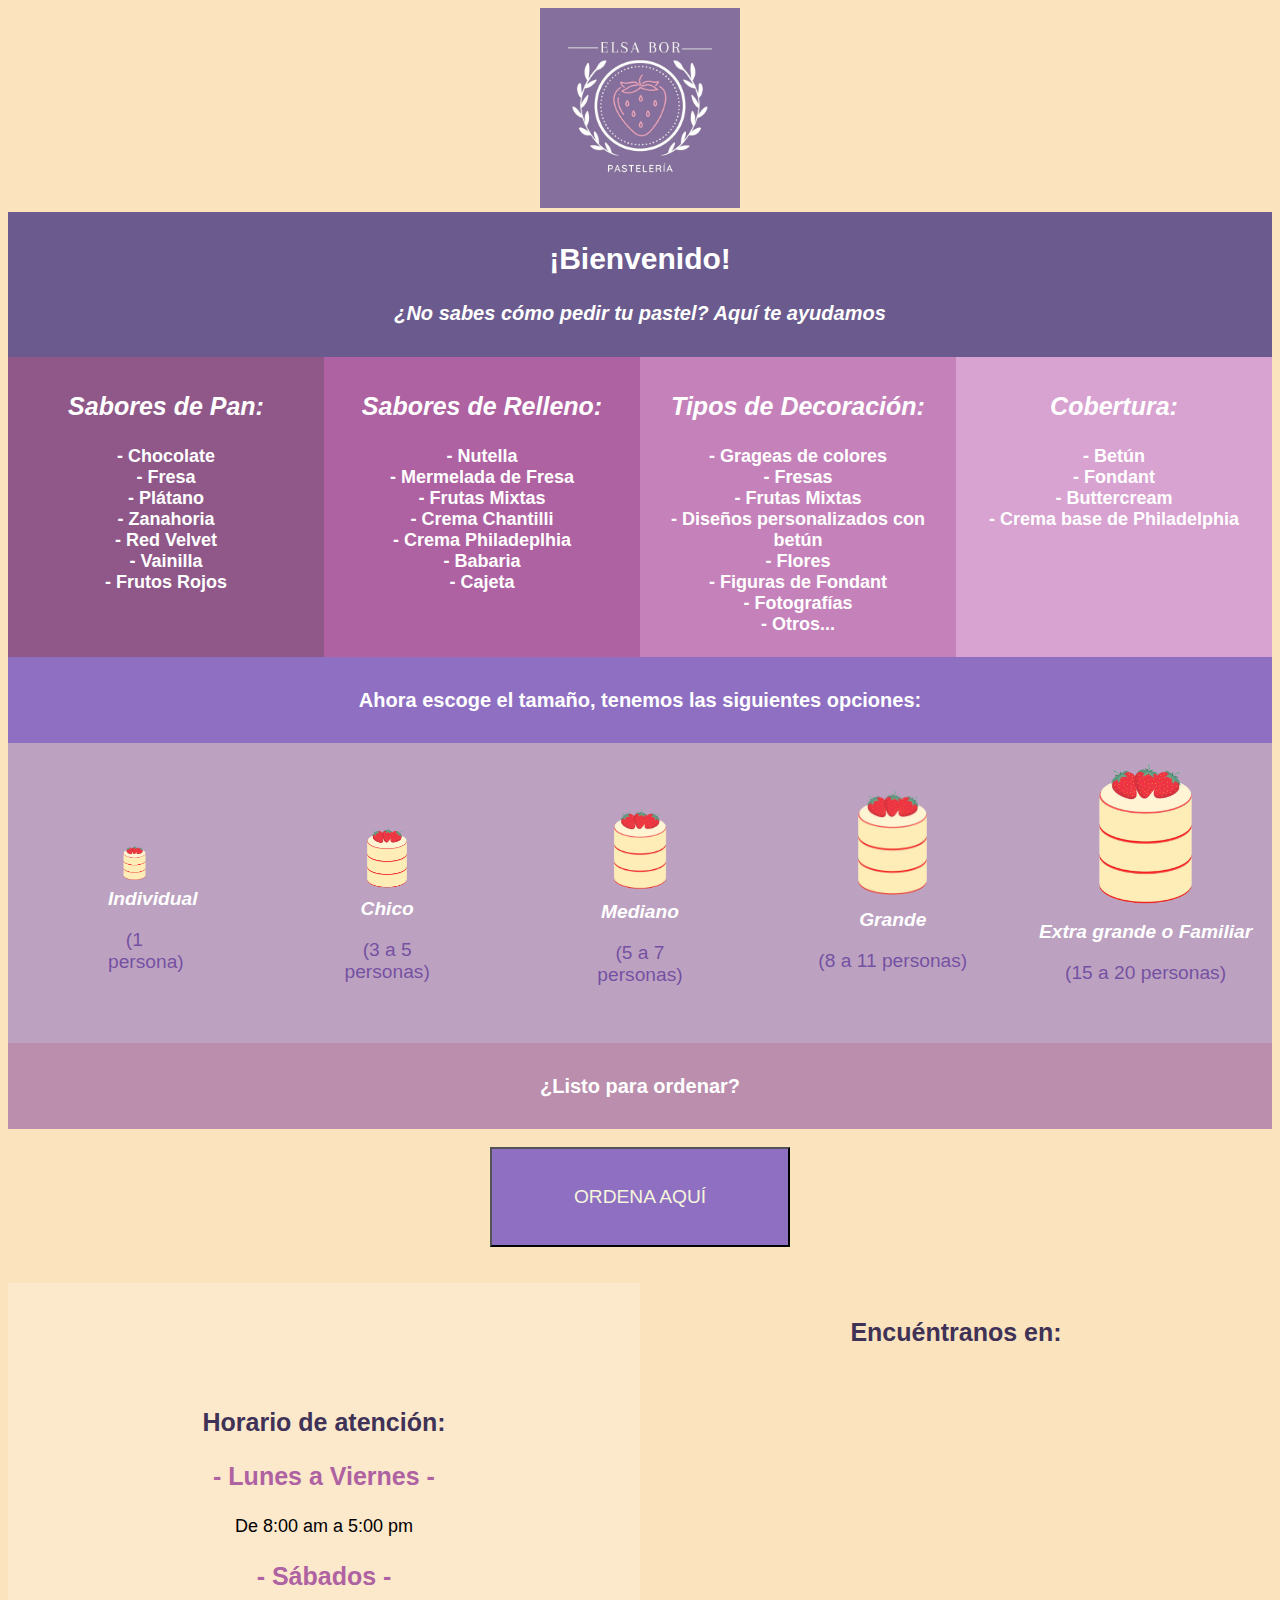
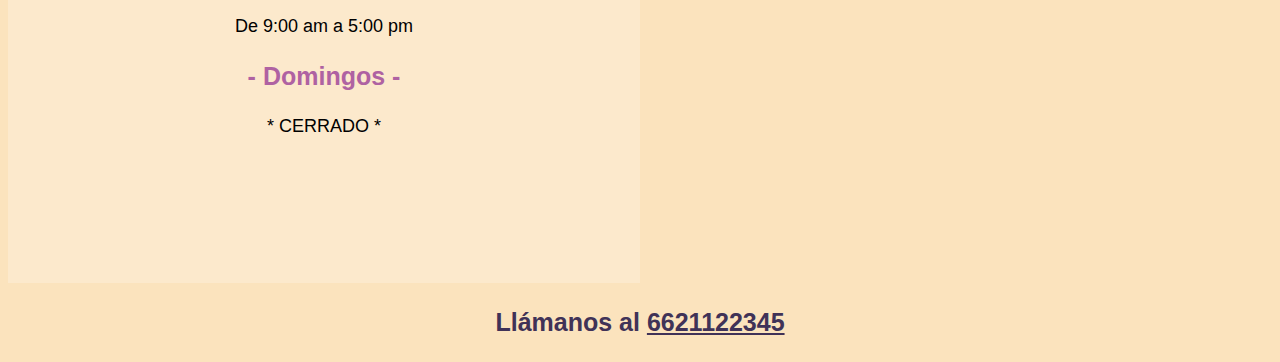
==== S2_HTML/index.html @ 11628e12 "Add files via upload" ====
<!DOCTYPE html>
<html lang="en">
<head>
    <meta charset="UTF-8">
    <meta http-equiv="X-UA-Compatible" content="IE=edge">
    <meta name="viewport" content="width=device-width, initial-scale=1.0">
    <title>Elsa Bor Pastelería</title>

    <style>
        * {
            box-sizing: border-box;
        }

        body {
            font-family: Arial;
            background-color: rgb(251, 227, 189);
        }

        /* Estilo de header */
        header {
            background-color: rgb(106, 90, 141);
            padding: 5px;
            text-align: center;
            font-size: 20px;
            color: white;
        
        }

        h3 {
            font-family:'Segoe UI', Tahoma, Geneva, Verdana, sans-serif;
            font-size: 25px;
            color: rgb(255, 255, 255);
        }

        /* Crear 2 columnas con la misma posición en la fila */
        nav {
            float: left;
            width: 25%;
            height: 300px;
            /* only for demonstration, should be removed */
            background: rgb(143, 88, 137);
            padding: 10px;
            color: white;
            font-size: large;
        }

        nav ul {
            list-style-type: none;
            padding: 0;
        }

        /*article {
            float: left;
            padding: 20px;
            width: 70%;
            background-color: #f1f1f1;
            height: 300px;
        }*/

        /* Clear floats after the columns */
        section::after {
            content: "";
            display: table;
            clear: both;
        }

        /* Estilo de footer 
        footer {
            background-color: #777;
            padding: 10px;
            text-align: center;
            color: white;
        }*/

        /* Responsive layout */
        @media (max-width: 600px) {

            nav,
            article {
                width: 100%;
                height: auto;
            }
        }
    </style>
</head>

<body>
    
    <center><img src="logo.jpg" width="200px"> </center>
    
    <header>
        <h2>¡Bienvenido!</h2>
        <h4><i>¿No sabes cómo pedir tu pastel? Aquí te ayudamos</i></h4>
    </header>

    <section>
        <nav>
            <center>
                <h3><i>Sabores de Pan: </i></h3>
            

            <ul>
                <b>
                <li>- Chocolate</li>
                <li>- Fresa</li>
                <li>- Plátano</li>
                <li>- Zanahoria</li>
                <li>- Red Velvet</li>
                <li>- Vainilla</li>
                <li>- Frutos Rojos</li>
                </b>
            </ul></center>

        </nav>

        <nav style="background-color: rgb(175, 98, 162);">
            <center>
                <h3><i>Sabores de Relleno: </i></h3>

            <ul>
                <b>
                <li>- Nutella</li>
                <li>- Mermelada de Fresa</li>
                <li>- Frutas Mixtas</li>
                <li>- Crema Chantilli</li>
                <li>- Crema Philadeplhia</li>
                <li>- Babaria</li>
                <li>- Cajeta</li>
                </b>
            </ul></center>
        </nav>

        <nav style="background-color: rgb(197, 130, 186);">
            <center>
                <h3><i>Tipos de Decoración: </i></h3>

            <ul>
                <b>
                <li>- Grageas de colores</li>
                <li>- Fresas</li>
                <li>- Frutas Mixtas</li>
                <li>- Diseños personalizados con betún</li>
                <li>- Flores</li>
                <li>- Figuras de Fondant</li>
                <li>- Fotografías</li>
                <li>- Otros...</li>
                </b>
            </ul></center>
        </nav>

        <nav style="background-color: #D8A3D1;">
            <center>
                <h3><i>Cobertura: </i></h3>

            <ul>
                <b>
                <li>- Betún</li>
                <li>- Fondant</li>
                <li>- Buttercream </li>
                <li>- Crema base de Philadelphia</li>
                </b>
            </ul></center>
        </nav>

    </section>

        <header style="background-color: #8f6fc2;"> 
            <h4>
                Ahora escoge el tamaño, tenemos las siguientes opciones:
            </h4>
        </header>

    <section>
        <nav style="width: 20%; background-color:#bca1c0; padding: 100px; font-size: larger;" >
            <center>
                <img src="pastel.png" width="75%" >
                <b><i>Individual</i></b>

                <p style="color: #5c3699c2;">(1 persona)</p>
            </center>          
        </nav>

        <nav style="width: 20%; background-color:#bca1c0; padding: 80px;font-size: larger" >
            <center>
                <img src="pastel.png" width="75%" >
                <b><i>Chico</i></b>
                <p style="color: #5c3699c2;">(3 a 5 personas)</p>
            </center>          
        </nav>

        <nav style="width: 20%; background-color:#bca1c0; padding: 60px; font-size: larger" >
            <center>
                <img src="pastel.png" width="70%" >
                <b><i>Mediano</i></b>
                <p style="color: #5c3699c2;">(5 a 7 personas)</p>
            </center>          
        </nav>

        <nav style="width: 20%; background-color:#bca1c0; padding: 40px;font-size: larger" >
            <center>
                <img src="pastel.png" width="70%" >
                <b><i>Grande</i></b>
                <p style="color: #5c3699c2;">(8 a 11 personas)</p>
            </center>          
        </nav>

        <nav style="width: 20%; background-color:#bca1c0; padding: 10px;font-size: larger" >
            <center>
                <img src="pastel.png" width="70%" >
                <br>
                <b><i>Extra grande o Familiar</i></b>
                <p style="color: #5c3699c2;">(15 a 20 personas)</p>
            </center>          
        </nav>

    </section>

    <header style="background-color: #ad7cabd5;"> 
        <h4>
            ¿Listo para ordenar?
        </h4>
    </header>
    <br>

    <div style="text-align: center;">
        <a href="ordenar.html">
            <button style="width: 300px; height: 100px; font-size: larger; background-color: #8f6fc2; color: beige;">
                ORDENA AQUÍ
            </button>              
        </a>
      
    </div>
    <br>
    <br>
    <section>
        </nav>
        <nav style="height: 600px; width: 50%; background-color: rgba(255, 255, 255, 0.24); padding: 100px;">
            <center>
                <h3 style="color: #403257;"> Horario de atención:</h3>
                <h3 style="color: rgb(175, 98, 162);"> - Lunes a Viernes -</h3>
                <p style="color: black;">De 8:00 am a 5:00 pm</p>

                <h3 style="color: rgb(175, 98, 162);"> - Sábados -</h3>
                <p style="color: black;">De 9:00 am a 5:00 pm</p>

                <h3 style="color: rgb(175, 98, 162);"> - Domingos -</h3>
                <p style="color: black;">* CERRADO *</p>
            </center>            
        </nav>

        <nav style="height: 600px; width: 50%; background-color: transparent">
            <center>
                <h3 style="color: #403257;"> Encuéntranos en: </h3>
                <iframe src="https://www.google.com/maps/embed?pb=!1m18!1m12!1m3!1d3485.3598522217676!2d-110.9731966849219!3d29.124574668391293!2m3!1f0!2f0!3f0!3m2!1i1024!2i768!4f13.1!3m3!1m2!1s0x86ce87f400155b39%3A0x92df247193d4067!2sElsa%20Glorias%20Portillo!5e0!3m2!1ses!2smx!4v1646526585065!5m2!1ses!2smx" width="600" height="450" style="border:0;" allowfullscreen="" loading="lazy"></iframe>

                
            </center>        
    </section>

    <center>
        <h3 style="color: #403257;"> Llámanos al <u>6621122345<us></h3>        
    </center>

</body>

</html>
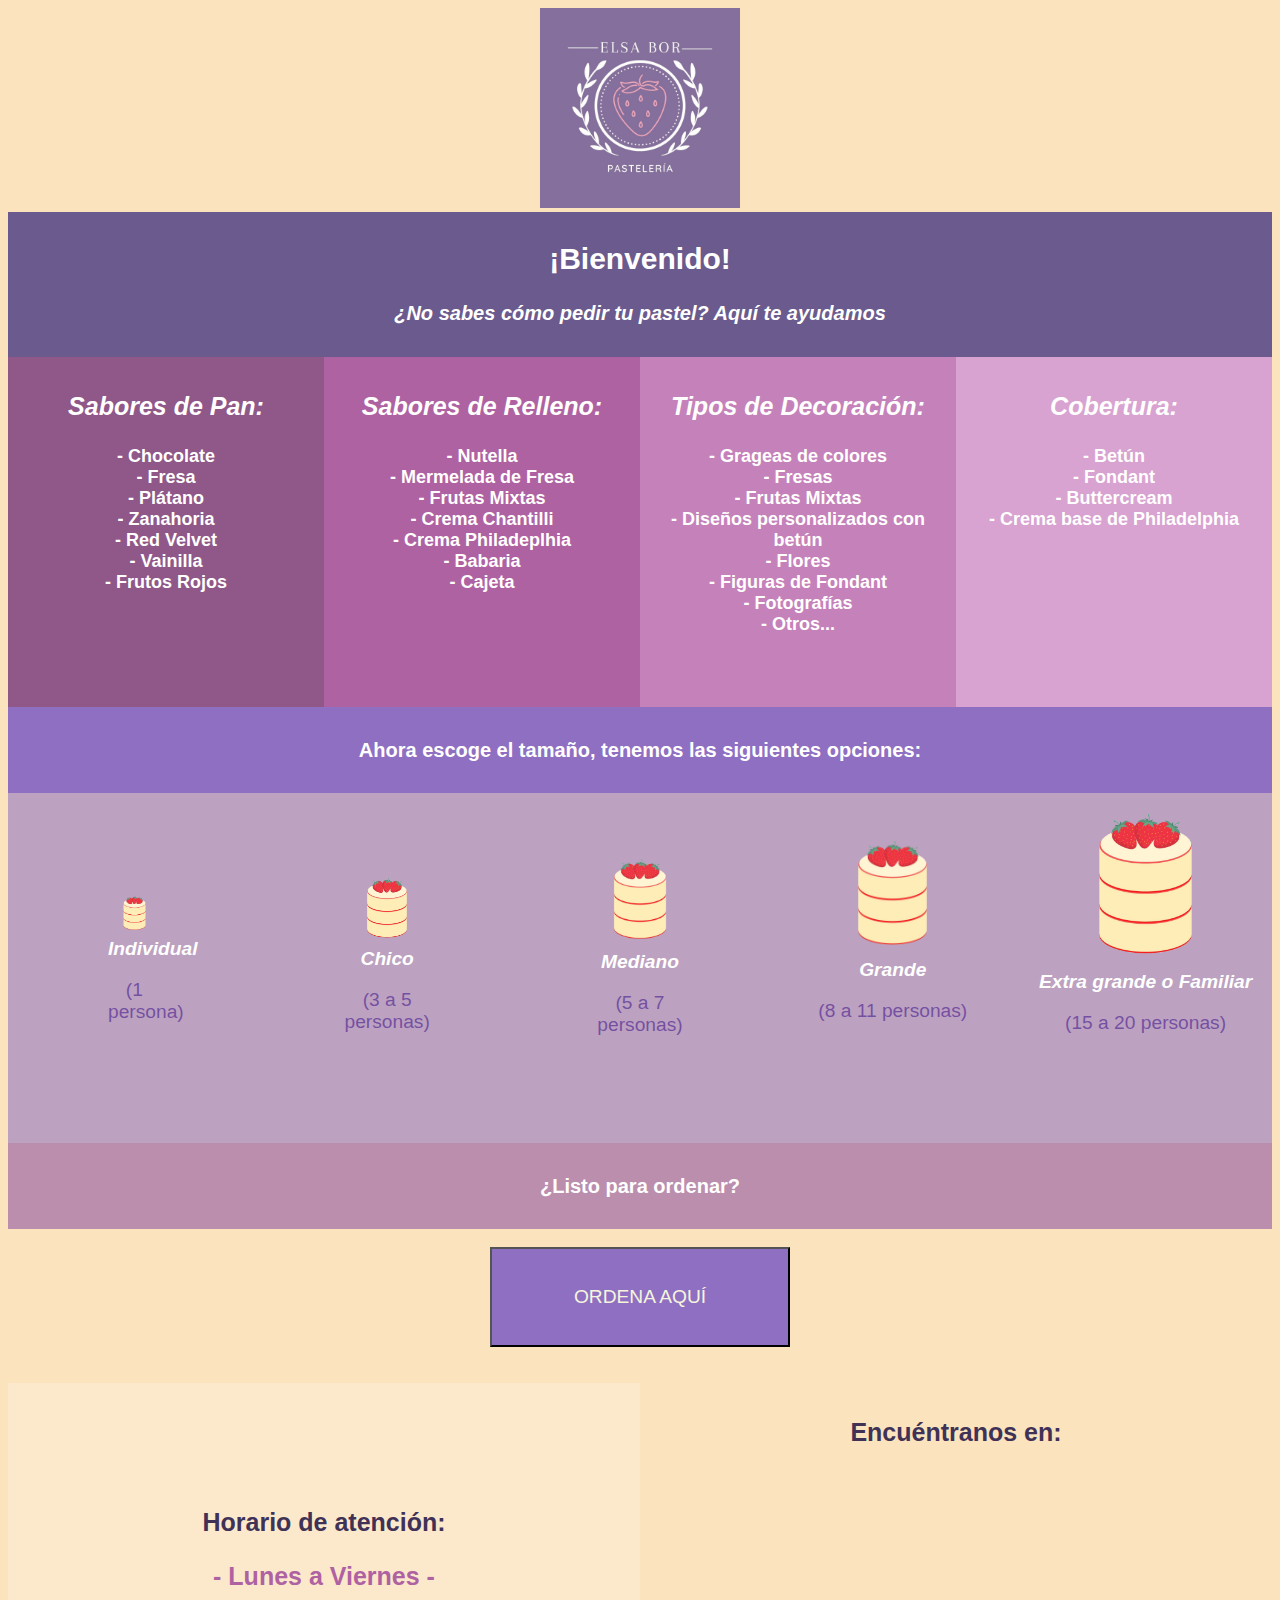
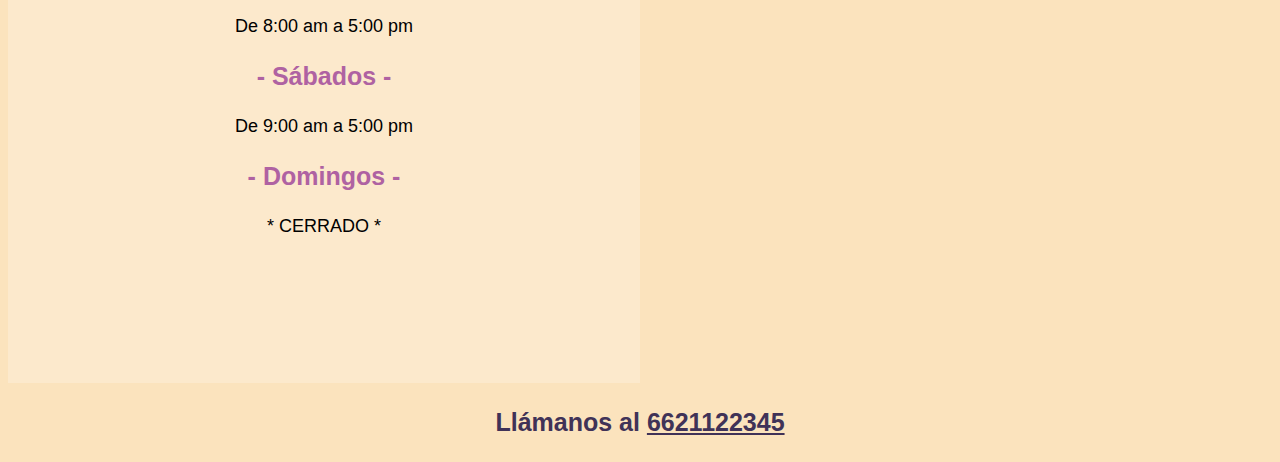
==== commit 57cfc704: "Add files via upload" ====
--- a/S2_HTML/index.html
+++ b/S2_HTML/index.html
@@ -36,8 +36,8 @@
         nav {
             float: left;
             width: 25%;
-            height: 300px;
-            /* only for demonstration, should be removed */
+            height: 350px;
+
             background: rgb(143, 88, 137);
             padding: 10px;
             color: white;
@@ -49,28 +49,12 @@
             padding: 0;
         }
 
-        /*article {
-            float: left;
-            padding: 20px;
-            width: 70%;
-            background-color: #f1f1f1;
-            height: 300px;
-        }*/
-
-        /* Clear floats after the columns */
+
         section::after {
             content: "";
             display: table;
             clear: both;
         }
-
-        /* Estilo de footer 
-        footer {
-            background-color: #777;
-            padding: 10px;
-            text-align: center;
-            color: white;
-        }*/
 
         /* Responsive layout */
         @media (max-width: 600px) {
@@ -97,7 +81,6 @@
         <nav>
             <center>
                 <h3><i>Sabores de Pan: </i></h3>
-            
 
             <ul>
                 <b>
@@ -198,7 +181,8 @@
 
         <nav style="width: 20%; background-color:#bca1c0; padding: 40px;font-size: larger" >
             <center>
-                <img src="pastel.png" width="70%" >
+                <img src="pastel.png" width="70%">
+                <br>
                 <b><i>Grande</i></b>
                 <p style="color: #5c3699c2;">(8 a 11 personas)</p>
             </center>          
